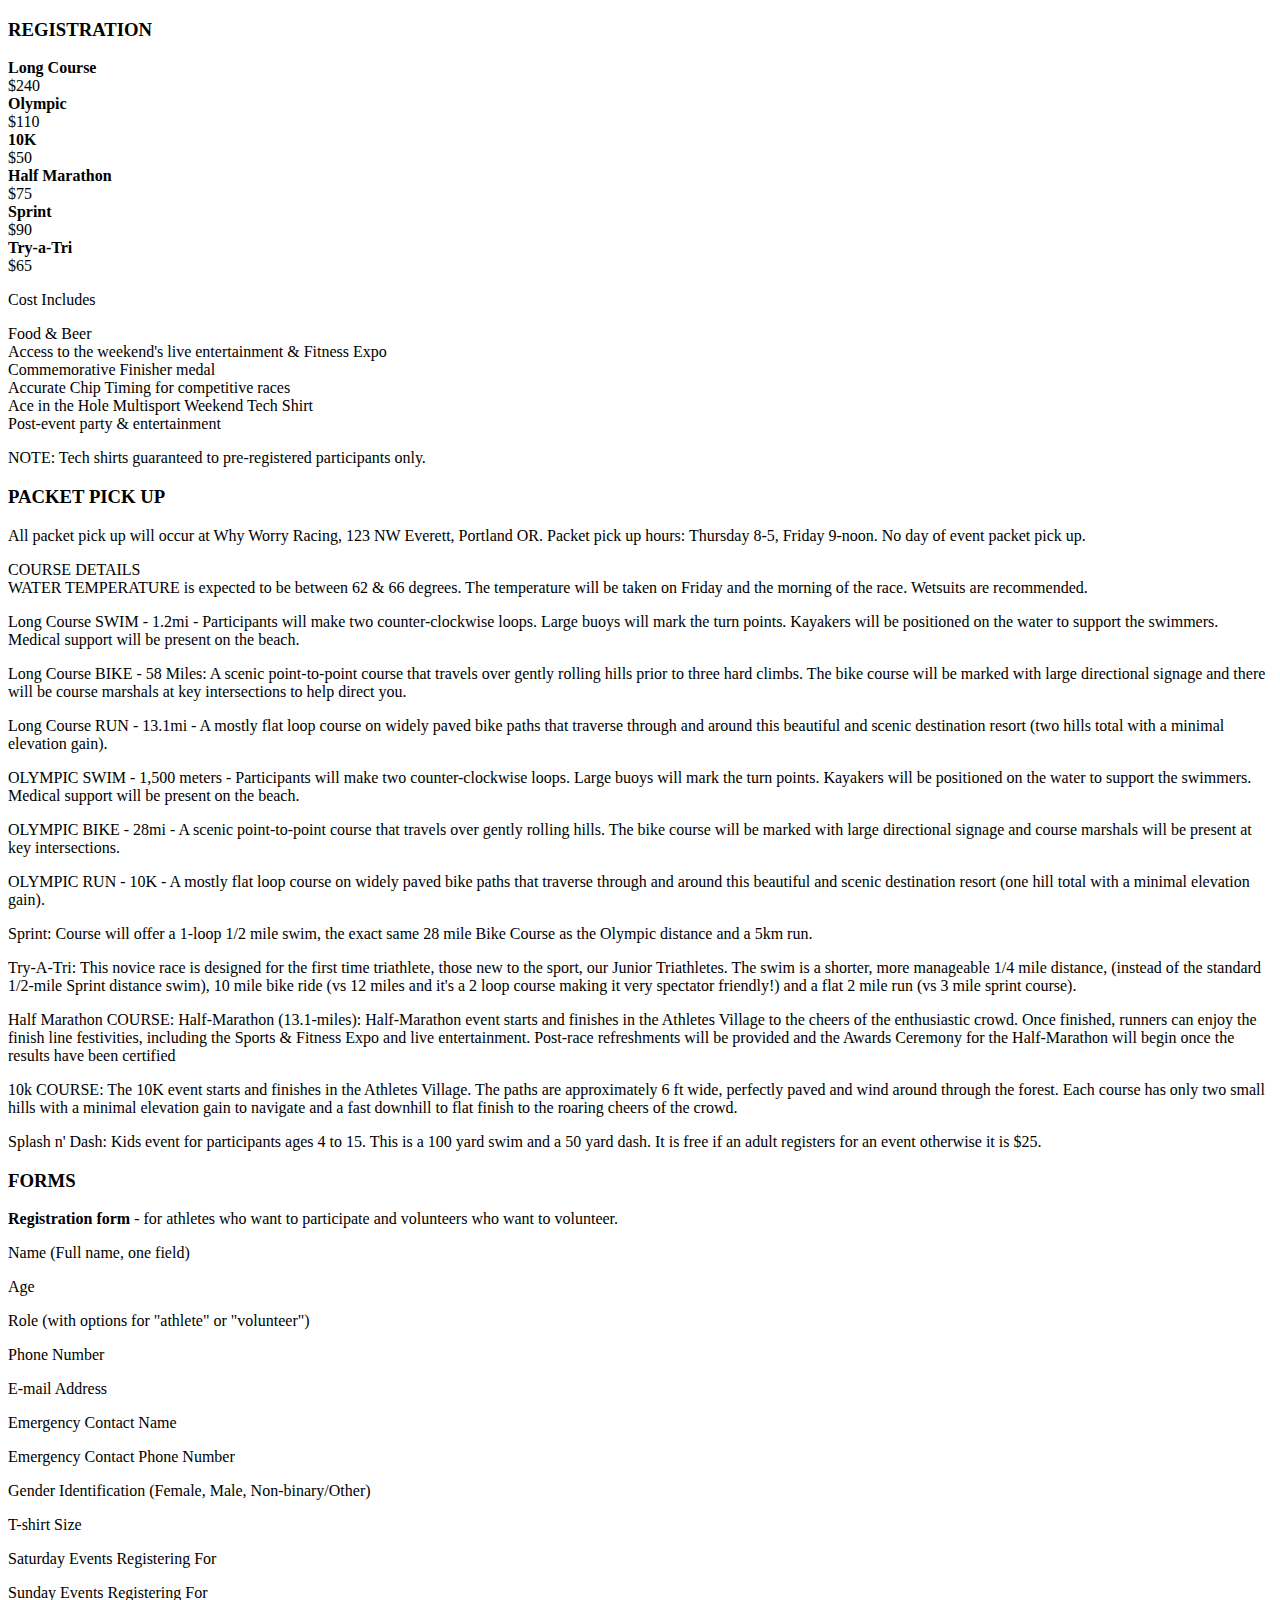
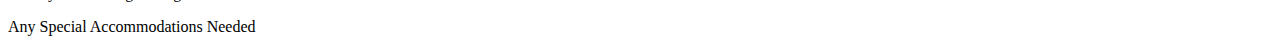
==== registration.html @ 86e57da6 "Add files via upload" ====
<!DOCTYPE html>
<html lang="en">
<head>
    <meta charset="UTF-8">
    <title>Registration</title>
</head>
<body>

<h3>REGISTRATION</h3>

    <p><strong>Long Course</strong> <br />$240 <br /><strong>Olympic</strong><br />$110 <br /><strong>10K</strong><br />$50 <br />
        <strong>Half Marathon</strong><br />$75 <br /><strong>Sprint</strong><br />$90<br /><strong>Try-a-Tri</strong><br />$65</p>

    <p>Cost Includes</p>
        <p>Food &amp; Beer <br />Access to the weekend's live entertainment &amp; Fitness Expo<br />
          Commemorative Finisher medal<br />Accurate Chip Timing for competitive races<br />
          Ace in the Hole Multisport Weekend Tech Shirt<br />Post-event party &amp; entertainment</p>

        <p>NOTE: Tech shirts guaranteed to pre-registered participants only.</p>

<h3>PACKET PICK UP</h3>

    <p>All packet pick up will occur at Why Worry Racing, 123 NW Everett, Portland OR. Packet pick up hours: Thursday 8-5,
      Friday 9-noon. No day of event packet pick up.</p>

    <p>COURSE DETAILS<br />
      WATER TEMPERATURE is expected to be between 62 &amp; 66 degrees. The temperature will be
      taken on Friday and the morning of the race. Wetsuits are recommended.</p>

    <p>Long Course SWIM - 1.2mi - Participants will make two counter-clockwise loops. Large buoys will mark the turn points.
      Kayakers will be positioned on the water to support the swimmers. Medical support will be present on the beach.</p>

    <p>Long Course BIKE - 58 Miles: A scenic point-to-point course that travels over gently rolling hills prior to three hard
      climbs. The bike course will be marked with large directional signage and there will be course marshals at key
      intersections to help direct you.</p>

    <p>Long Course RUN - 13.1mi - A mostly flat loop course on widely paved bike paths that traverse through and around
      this beautiful and scenic destination resort (two hills total with a minimal elevation gain).</p>

    <p>OLYMPIC SWIM - 1,500 meters - Participants will make two counter-clockwise loops. Large buoys will mark the turn
      points. Kayakers will be positioned on the water to support the swimmers. Medical support will be present on the beach.</p>

    <p>OLYMPIC BIKE - 28mi - A scenic point-to-point course that travels over gently rolling hills. The bike course will
      be marked with large directional signage and course marshals will be present at key intersections.</p>

    <p>OLYMPIC RUN - 10K - A mostly flat loop course on widely paved bike paths that traverse through and around this
      beautiful and scenic destination resort (one hill total with a minimal elevation gain).</p>

    <p>Sprint: Course will offer a 1-loop 1/2 mile swim, the exact same 28 mile Bike Course as the Olympic distance and a 5km run.</p>

    <p>Try-A-Tri: This novice race is designed for the first time triathlete, those new to the sport, our Junior Triathletes.
      The swim is a shorter, more manageable 1/4 mile distance, (instead of the standard 1/2-mile Sprint distance swim),
      10 mile bike ride (vs 12 miles and it's a 2 loop course making it very spectator friendly!) and a flat 2 mile run
      (vs 3 mile sprint course).</p>

    <p>Half Marathon COURSE: Half-Marathon (13.1-miles): Half-Marathon event starts and finishes in the Athletes Village
      to the cheers of the enthusiastic crowd. Once finished, runners can enjoy the finish line festivities, including
      the Sports &amp; Fitness Expo and live entertainment. Post-race refreshments will be provided and the Awards
      Ceremony for the Half-Marathon will begin once the results have been certified</p>

    <p>10k COURSE: The 10K event starts and finishes in the Athletes Village. The paths are approximately 6 ft wide,
      perfectly paved and wind around through the forest. Each course has only two small hills with a minimal elevation
      gain to navigate and a fast downhill to flat finish to the roaring cheers of the crowd.</p>

    <p>Splash n' Dash: Kids event for participants ages 4 to 15. This is a 100 yard swim and a 50 yard dash. It is free
      if an adult registers for an event otherwise it is $25.</p>

<h3>FORMS</h3>

    <p><strong>Registration form&nbsp;</strong>- for athletes who want to participate and volunteers who want to volunteer.</p>

    <p>Name (Full name, one field)</p>
    <p>Age</p>
    <p>Role (with options for "athlete" or "volunteer")</p>
    <p>Phone Number</p>
    <p>E-mail Address</p>
    <p>Emergency Contact Name</p>
    <p>Emergency Contact Phone Number</p>
    <p>Gender Identification (Female, Male, Non-binary/Other)</p>
    <p>T-shirt Size</p>
    <p>Saturday Events Registering For</p>
    <p>Sunday Events Registering For</p>
    <p>Any Special Accommodations Needed</p>
    <p></p>

</body>

</html>
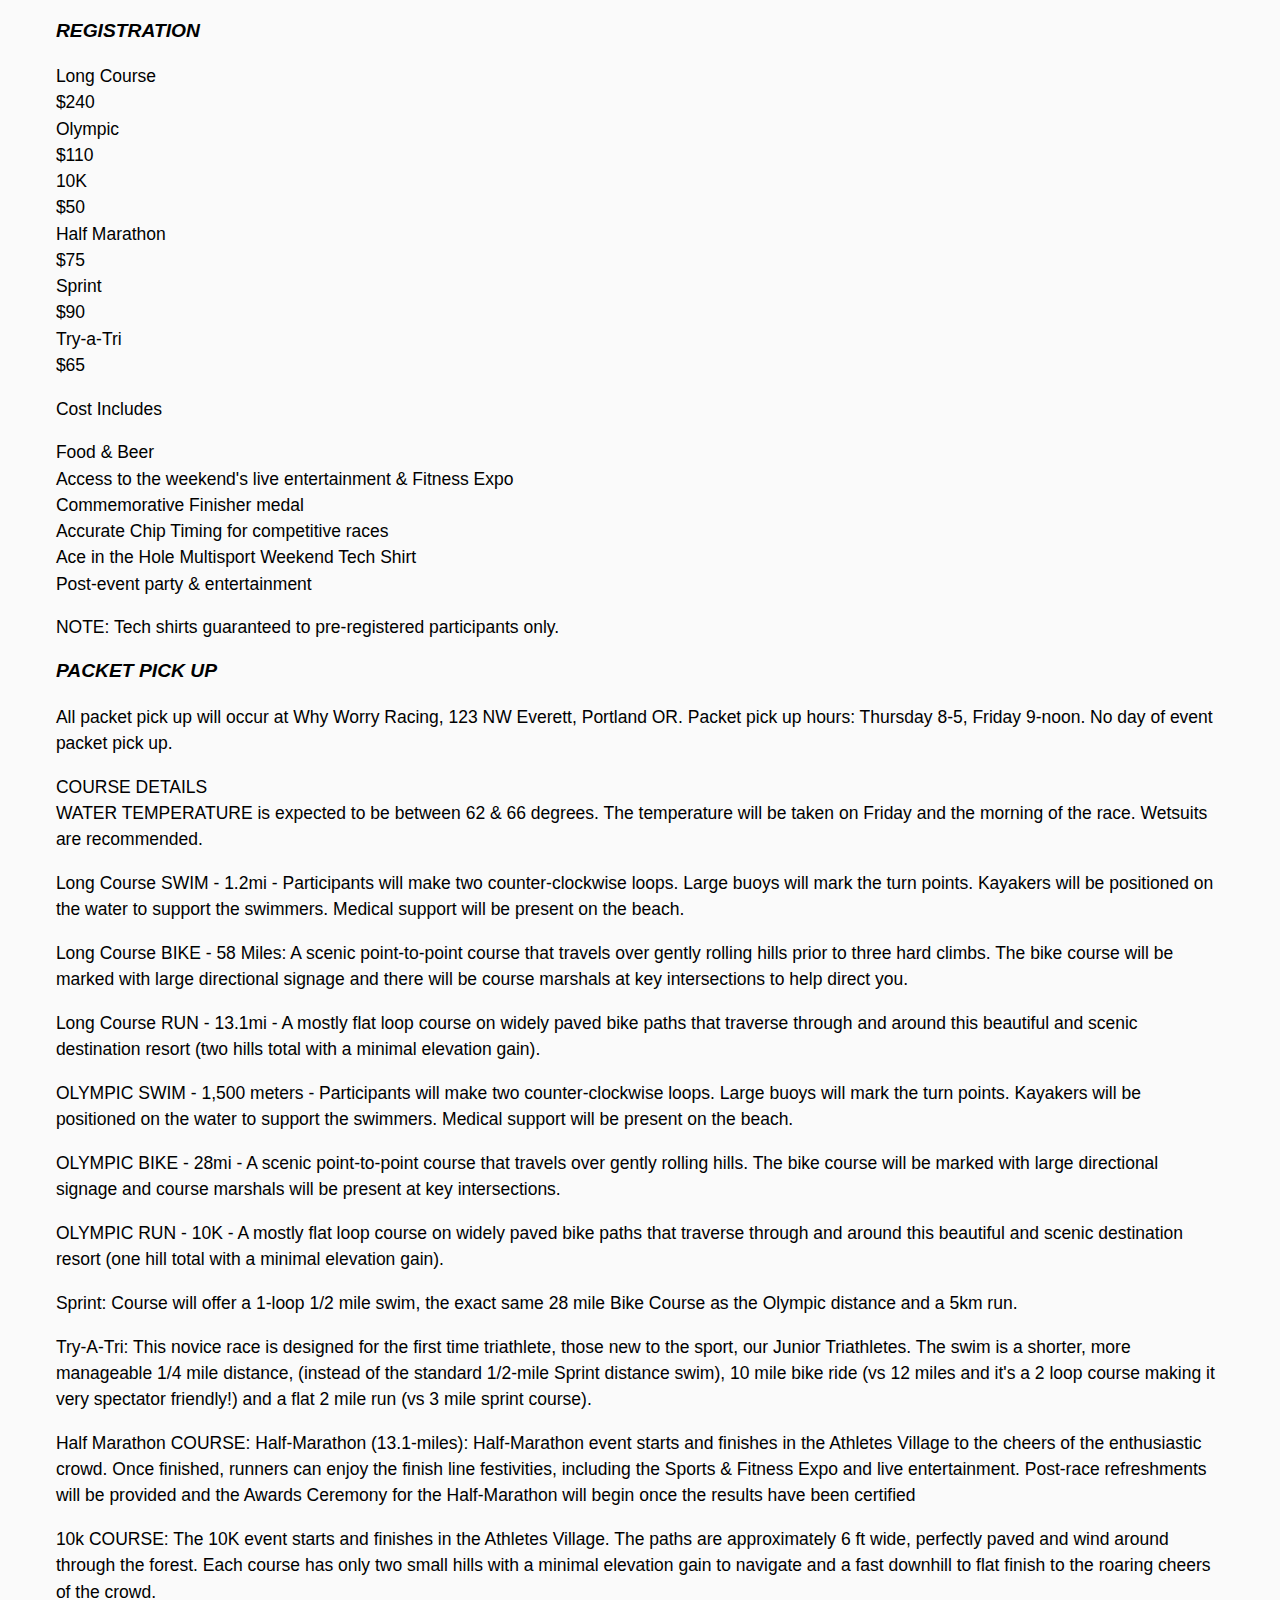
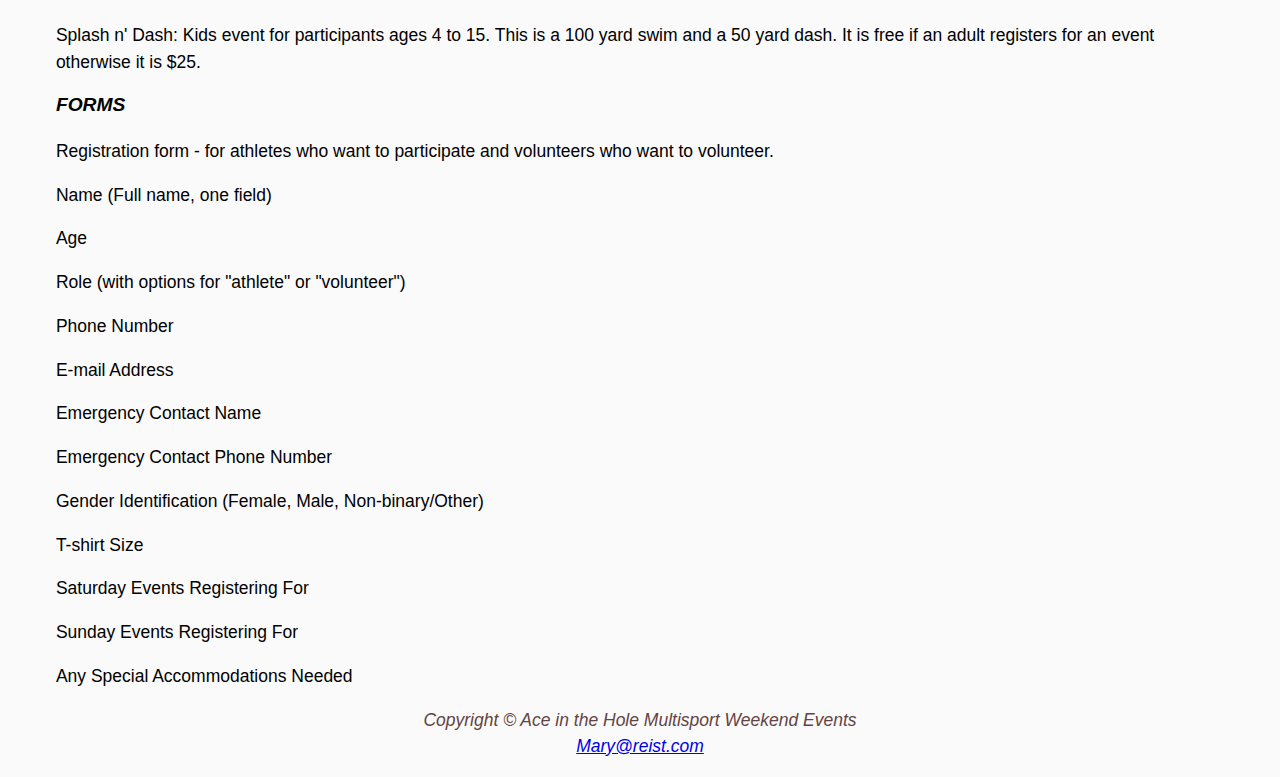
==== commit a8681108: "Add files via upload" ====
--- a/registration.html
+++ b/registration.html
@@ -1,10 +1,32 @@
 <!DOCTYPE html>
+<!-- Ace Multisport
+file: registration.html
+Programmer:  Mary Reist
+Date 3/10/21
+-->
+
 <html lang="en">
+
 <head>
     <meta charset="UTF-8">
-    <title>Registration</title>
+    <meta name="viewport" content="width=device-width, initial-scale=1, maximum-scale=1">
+
+    <link href="css/reset.css" rel="stylesheet" type="text/css">
+    <link href="css/style.css" rel="stylesheet" type="text/css">
+    <link href="css/style.less" rel="stylesheet" type="text/css">
+
+    <script src="https://cdnjs.cloudflare.com/ajax/libs/jquery/2.1.3/jquery.min.js"></script>
+
+    <script>https://cdnjs.cloudflare.com/ajax/libs/javascript.util/0.12.12/javascript.util.min.js</script>
+
+    <title>Ace in the Hole Multisport Events Weekend Assets</title>
+
 </head>
 <body>
+
+<div id="container">
+
+    <?php include 'includes/header.html.php'; ?>
 
 <h3>REGISTRATION</h3>
 
@@ -83,6 +105,15 @@
     <p>Any Special Accommodations Needed</p>
     <p></p>
 
+
+    <footer>
+        <div id="footer">Copyright &copy; Ace in the Hole Multisport Weekend Events<br>
+            <a href="mailto:mary@reist.com">Mary@reist.com</a>
+        </div>
+    </footer>
+
+</div>
+
 </body>
 
 </html>--- a/css/style.css
+++ b/css/style.css
@@ -0,0 +1,218 @@
+/* Generated by less 3.11.1 */
+/*
+File Name: style.css
+Date: 05/28/2020   3/10/2021
+Programmer: Mary Reist
+*/
+/* VARIABLES */
+/* colors */
+/* sizes */
+/* margins */
+/* MIXINS */
+
+/* MOBILE STYLES */
+
+body {
+    font-family: "Open Sans", sans-serif;
+    line-height: 1.5em;
+    background-color: #FAFAFA;
+    font-size: 20px;
+    margin: 0 1em;
+}
+
+p {
+    margin: 1em 0;
+}
+
+h1 {
+    margin: 1em 0;
+    font-weight: bold;
+    font-size: 2em;
+    color: #FF0000;
+    text-shadow: 3px 3px #494a48;
+    margin-bottom: 0;
+    margin-top: 0;
+    line-height: 2em;
+}
+
+h2 {
+    margin: 1em 0;
+    font-weight: bold;
+}
+
+h3 {
+    margin: 1em 0;
+    font-weight: bold;
+    font-size: 1.1em;
+    font-style: italic;
+}
+
+ol {
+    list-style: decimal;
+    margin-left: 25px;
+}
+
+li {
+    line-height: 1.5em;
+}
+
+footer {
+    margin-bottom: 10px;
+    font-style: italic;
+    color: #634343;
+    text-align: center;
+}
+
+#references ul {
+    list-style-type: disc;
+    list-style-position: inside;
+}
+
+#references a:link {
+    text-decoration: none;
+}
+
+#references a:visited {
+    text-decoration: none;
+}
+
+#references a:hover {
+    text-decoration: underline;
+    color: #5E1414;
+    background-color: #F7F7F7;
+}
+
+#container {
+    margin: 1em 1em;
+}
+
+
+#wrapper {
+    font-size: 1em;
+    margin-top: 5px;
+    letter-spacing: 1px;
+}
+
+#summary:first-letter {
+    font-size: 1.5em;
+    font-weight: bold;
+}
+
+#designer {
+    font-size: 0.75em;
+    line-height: 1.1em;
+    text-align: left;
+}
+
+#designer {
+    font-size: 0.75em;
+    line-height: 1.1em;
+    text-align: left;
+}
+
+#contact {
+    font-size: 0.9em;
+    letter-spacing: 3px;
+}
+
+/* CSS GRID MOBILE */
+
+.butterflies {
+    display: grid;
+    grid-gap: 20px;
+    padding: 10px;
+}
+
+.item1 {
+    grid-column: 1 / span 12;
+    grid-row: 1;
+}
+
+.item2 {
+    grid-column: 1 / span 12;
+    grid-row: 2;
+}
+
+.item3 {
+    grid-column: 1 / span 12;
+    grid-row: 3;
+}
+
+/* TABLET STYLES */
+
+@media only screen and (min-width: 600px) {
+
+    body {
+        font-size: 18.75px;
+        margin: 0 4%;
+    }
+
+    h2 {
+        margin-top: 0;
+        margin-bottom: 0.8em;
+    }
+
+    h3 {
+        margin-top: 0;
+    }
+
+    ol {
+        margin-bottom: 15px;
+    }
+
+    ol li {
+        margin-left: 8px;
+    }
+
+    ul {
+        margin-bottom: 1em;
+    }
+
+    #funfacts ol {
+        margin-left: 18px;
+    }
+
+    /* CSS GRID TABLET */
+
+    .item1 {
+        grid-column: 1 / span 6;
+        grid-row: 1;
+    }
+
+    .item2 {
+        grid-column: 7 / span 6;
+        grid-row: 1;
+    }
+
+    .item3 {
+        grid-column: 1 / span 6;
+        grid-row: 2;
+    }
+}
+
+/* DESKTOP STYLES */
+
+@media only screen and (min-width: 1025px) {
+
+    body {
+        font-size: 17.5px;
+        margin: 0 3%;
+    }
+
+    /* CSS GRID DESKTOP */
+
+    .item1 {
+        grid-column: 1 / span 4;
+        grid-row: 1;
+    }
+
+    .item2 {
+        grid-column: 5 / span 4;
+        grid-row: 1;
+    }
+
+    .item3 {
+        grid-column: 9 / span 4;
+        grid-row: 1;
+    }
+}
